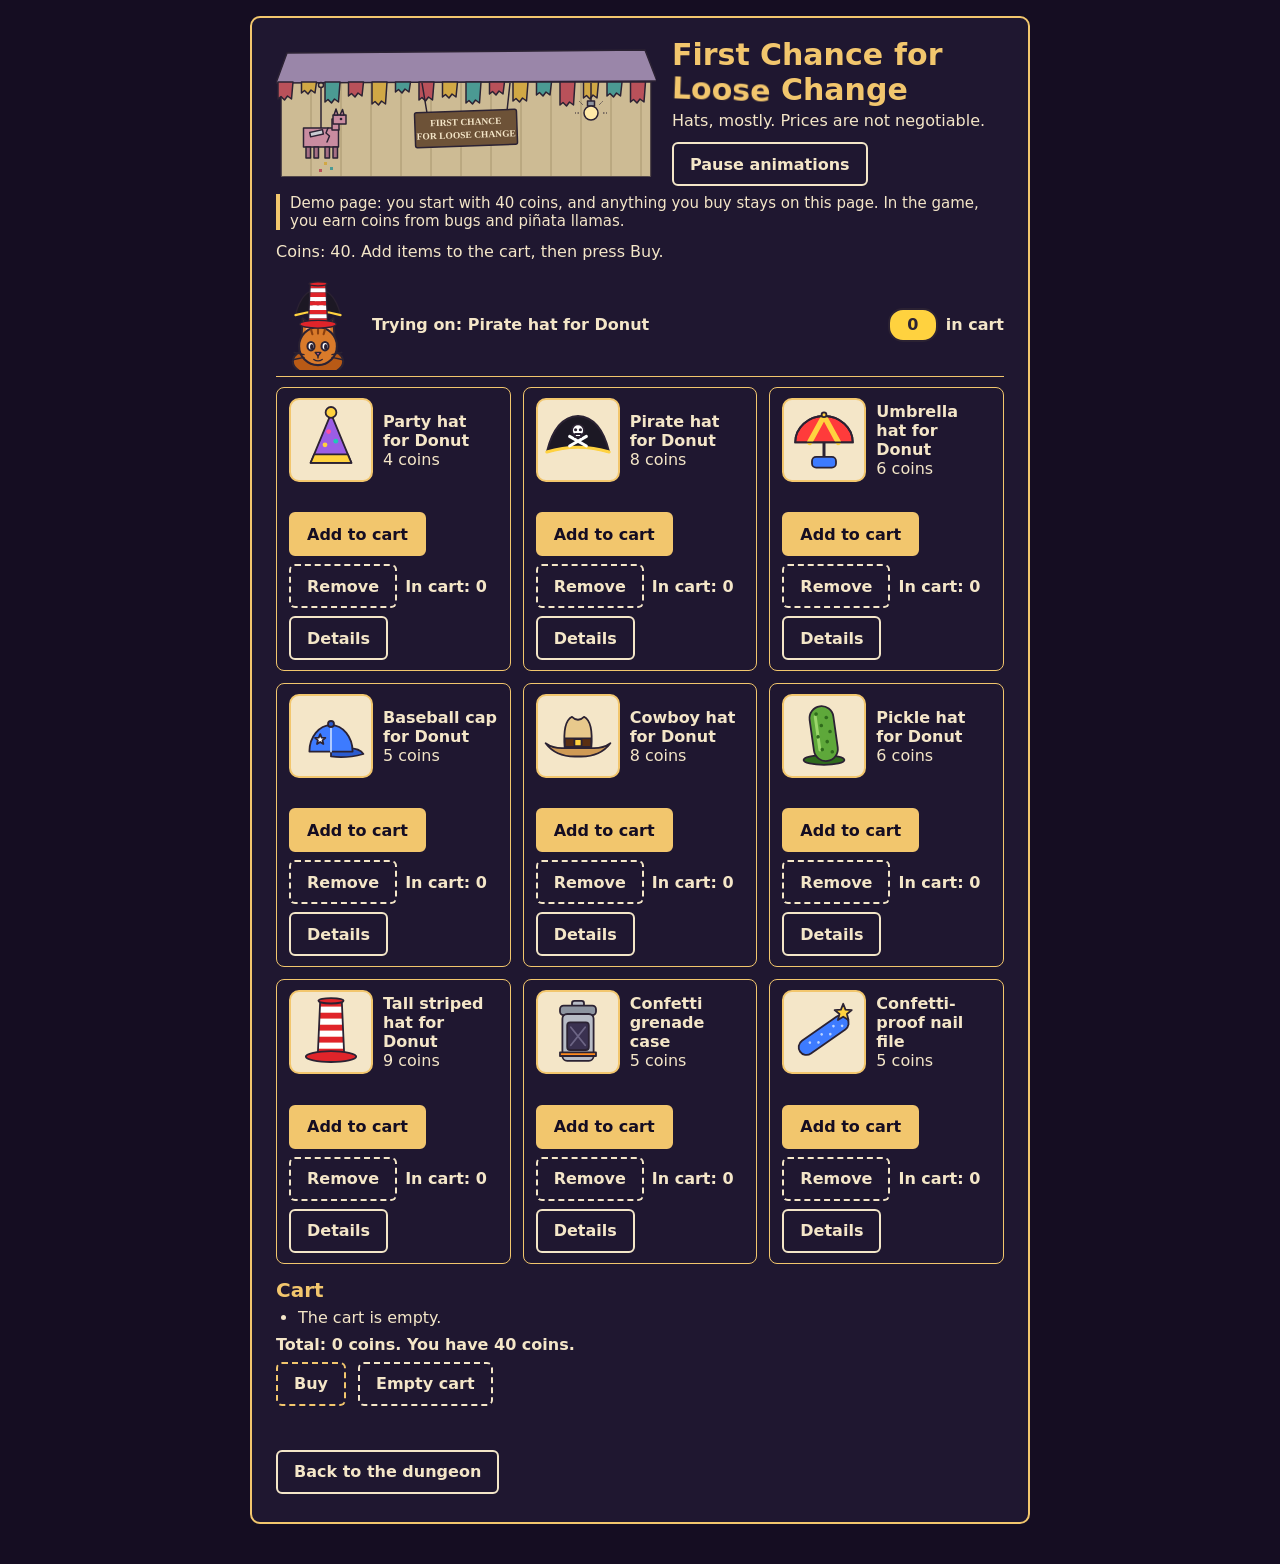
==== shop.html @ 12e5bb5b "Add files via upload testing v3 shop updates and full interactive game" ====
<!doctype html>
<html lang="en">
<head>
<meta charset="utf-8">
<meta name="viewport" content="width=device-width, initial-scale=1">
<title>First Chance for Loose Change: the shop page</title>
<meta name="description" content="A dingy, overpriced hat shop from Welcome, Crawler, with every animation explained in MOTION-LOG.md.">
<link rel="icon" href="data:,">
<link rel="stylesheet" href="styles.css">
</head>
<body class="shop-page">
<!-- The same store as the game's window, as a page of its own. shop.js and item-art.js are shared with the game (index.html).
     Coins and the bag here are a demo: nothing carries over into the game. -->
<main id="storeDialog" class="standalone" aria-labelledby="storeTitle" aria-describedby="storeDesc">
  <header class="store-hero">
    <div id="storeArt" class="storefront"></div>
    <div>
      <h1 id="storeTitle">First Chance for Loose Change</h1>
      <p id="storeTag">Hats, mostly. Prices are not negotiable.</p>
      <button id="storePause" class="ghost pausebtn" type="button">Pause animations</button>
    </div>
  </header>
  <p id="demoNote">Demo page: you start with 40 coins, and anything you buy stays on this page. In the game, you earn coins from bugs and piñata llamas.</p>
  <p id="storeDesc">Coins: <span id="storeCoins">0</span>. Add items to the cart, then press Buy.</p>
  <div class="tryon" aria-hidden="true">
    <div id="tryonArt" class="tryon-art"></div>
    <span id="tryonName" class="tryon-text"></span>
    <span class="cartpill"><span id="cartBadge" class="badge">0</span><span>in cart</span></span>
  </div>
  <div id="storeItems"></div>
  <noscript>
    <p>The cart needs JavaScript. Without it, this is the stock:</p>
    <ul>
    <li><strong>Party hat for Donut</strong>, 4 coins. A small purple party hat for Donut. She will pretend not to like it.</li>
    <li><strong>Pirate hat for Donut</strong>, 8 coins. A black pirate hat with gold trim and a skull and crossbones, sized for a cat.</li>
    <li><strong>Umbrella hat for Donut</strong>, 6 coins. A hat with a small red and yellow umbrella on top, sized for a cat.</li>
    <li><strong>Baseball cap for Donut</strong>, 5 coins. A blue baseball cap with a curved brim, sized for a cat.</li>
    <li><strong>Cowboy hat for Donut</strong>, 8 coins. A tan cowboy hat with a wide curled brim, sized for a cat.</li>
    <li><strong>Pickle hat for Donut</strong>, 6 coins. A hat shaped like a green pickle, covered in little bumps, sized for a cat.</li>
    <li><strong>Tall striped hat for Donut</strong>, 9 coins. A very tall hat with red and white stripes, sized for a cat. It sticks well above her head.</li>
    <li><strong>Confetti grenade case</strong>, 5 coins. An empty case. Walk through fresh llama confetti to fill it. A full case is a grenade.</li>
    <li><strong>Confetti-proof nail file</strong>, 5 coins. Confetti no longer slows you down.</li>
    </ul>
  </noscript>
  <h2 id="cartHead">Cart</h2>
  <ul id="cartLines" aria-labelledby="cartHead"></ul>
  <p id="cartTotal"></p>
  <div class="row"><button id="storeBuy" type="button">Buy</button><button id="storeEmpty" class="ghost" type="button">Empty cart</button></div>
  <p id="storeNote" role="status"></p>
  <a class="linkbtn" id="storeLeave" href="index.html">Back to the dungeon</a>
</main>
<script type="module">
import { createShop } from './shop.js';
const $ = id => document.getElementById(id);
const state = { coins: 40, cart: {}, bought: 0, windowShopped: false };
const MAX = { caseEmpty: 3 }, bag = {};                                   // the game's limits: three cases, one of everything else
const invRoom = id => Math.max(0, (MAX[id] || 1) - (bag[id] || 0));
const invGive = (id, n = 1) => { bag[id] = (bag[id] || 0) + Math.min(n, invRoom(id)); };
createShop({ state, $, storeDlg: $('storeDialog'), invRoom, invGive, leaveHref: 'index.html' }).openStore();
</script>
</body>
</html>
---- styles.css ----
/* styles.css: every style for Welcome, Crawler.
   Colours, sizes and spacing for the HUD, the dialogs, the touch controls and the store are all here.
   (Styles the game changes while it runs, such as the stick knob and the touch-control height, are set in index.html's script.) */
:root { --ink:#f4e6c8; --panel:rgba(20,14,34,.92); --accent:#f2c66d; --bg:#150d22; }
html, body { height:100%; margin:0; background:#0b1226; color:var(--ink); font-family: system-ui, sans-serif; overflow:hidden; }
#hud { position:fixed; top:calc(12px + env(safe-area-inset-top)); left:calc(12px + env(safe-area-inset-left)); right:calc(12px + env(safe-area-inset-right)); display:flex; justify-content:space-between; align-items:flex-start; gap:12px; pointer-events:none; z-index:2; }
#hud b { font-size:20px; color:var(--accent); }
.card { background:var(--panel); border:1px solid var(--accent); border-radius:8px; padding:10px 14px; pointer-events:auto; }
#prompt { position:fixed; bottom:20px; left:50%; transform:translateX(-50%); z-index:2; }
kbd { background:var(--accent); color:#150d22; border-radius:3px; padding:1px 6px; font-weight:bold; }
[hidden] { display:none !important; }
button { touch-action:manipulation; font:inherit; font-weight:bold; cursor:pointer; min-height:44px; padding:8px 16px; background:var(--accent); color:#150d22; border:2px solid var(--accent); border-radius:6px; }
button:hover, button:focus-visible { background:#ffd98a; border-color:#ffd98a; }
button:focus-visible, #canvasWrap:focus-visible { outline:3px solid var(--ink); outline-offset:3px; }
#music, #mouselook { margin:6px 8px 0 0; min-height:36px; padding:4px 10px; }       /* spaced from the right, so they line up when they wrap onto a new line */
.ghost { background:transparent; color:var(--ink); border-color:var(--ink); }
.ghost:hover, .ghost:focus-visible { background:rgba(244,230,200,0.12); border-color:var(--ink); }
#toasts { position:fixed; top:96px; left:50%; transform:translateX(-50%); width:min(440px, calc(100% - 32px)); max-height:calc(100vh - 112px); overflow-y:auto; z-index:3; display:flex; flex-direction:column; gap:10px; pointer-events:none; }   /* scrolls on a short screen, so Dismiss is always reachable */
.toast { background:var(--panel); border:2px solid var(--accent); border-radius:10px; padding:12px 16px; pointer-events:auto; }
.toast p { margin:0; }
.toast-label { color:var(--accent); font-size:14px; font-weight:bold; text-transform:uppercase; letter-spacing:0.06em; }
.toast-title { font-size:22px; font-weight:bold; }
.toast-text { font-size:16px; margin-bottom:8px !important; }
.toast-speech { font-size:20px; margin-bottom:8px !important; }
.toast-speech .who { color:var(--accent); font-weight:bold; letter-spacing:0.08em; }
.sr-only { position:absolute; width:1px; height:1px; margin:-1px; padding:0; overflow:hidden; clip:rect(0 0 0 0); clip-path:inset(50%); white-space:nowrap; border:0; }
.toast button { min-height:36px; padding:2px 12px; }
@media (prefers-reduced-motion: no-preference) { .toast { animation: toastIn 0.35s ease-out; } }
@keyframes toastIn { from { opacity:0; transform:translateY(-12px); } to { opacity:1; transform:none; } }
dialog { background:#1f1730; color:var(--ink); border:2px solid var(--accent); border-radius:10px; padding:20px 24px; width:min(480px, 92vw); max-height:calc(100vh - 16px); max-height:calc(100dvh - 16px); overflow-y:auto; box-sizing:border-box; }
dialog::backdrop { background:rgba(10,6,20,0.78); }
dialog h2 { color:var(--accent); font-size:26px; margin:0 0 8px; padding-right:48px; }
dialog p { margin:0 0 12px; }
.row { display:flex; flex-wrap:wrap; gap:12px; margin-top:8px; }
.opt { display:block; width:100%; text-align:left; margin:0 0 10px; padding:10px 14px; }
.opt strong { display:block; }
.opt span { display:block; font-weight:400; font-size:15px; }
.opt[aria-disabled="true"] { background:transparent; color:var(--ink); border-style:dashed; cursor:not-allowed; }
.opt[aria-disabled="true"]:hover, .opt[aria-disabled="true"]:focus-visible { background:transparent; border-color:var(--accent); }
#bugNote { min-height:1.5em; font-weight:bold; margin:8px 0 12px; }
/* --- Touch controls (shown only when the player is using touch) --- */
.touch-only { display:none; }
body.touch .touch-only { display:inline-block; }
body.touch #keyhint, body.touch #prompt, body.touch .kbhint { display:none; }
button[aria-pressed="true"]::before { content:"\2713\00a0"; }
button[aria-pressed="true"] { background:#ffd98a; border-color:var(--ink); }
button[aria-pressed="false"] { background:transparent; color:var(--ink); border-color:var(--accent); }
button[aria-pressed="false"]:hover, button[aria-pressed="false"]:focus-visible { background:rgba(242,198,109,0.16); }
body.touch #music, body.touch #mouselook, body.touch .toast button { min-height:44px; }
#rotateTip { margin:0 0 6px; font-size:15px; }
#rotateTip button { min-height:44px; margin:4px 0 0; }
#loading { position:fixed; top:var(--hud-bottom, 110px); left:50%; transform:translateX(-50%); z-index:4; padding:6px 14px; pointer-events:none; }      /* just below the cards, and it never catches a click */
#touchUI { position:fixed; left:var(--vv-left, 0px); top:var(--vv-top, 0px); width:var(--vv-w, 100%); height:var(--vv-h, 100%); z-index:2; pointer-events:none; --btn:clamp(52px, 12vmin, 68px); -webkit-user-select:none; user-select:none; -webkit-touch-callout:none; }
.tc-cluster { position:absolute; bottom:calc(14px + env(safe-area-inset-bottom) + var(--raise, 0px)); display:flex; flex-direction:column; gap:8px; }
.tc-left  { left:calc(14px + env(safe-area-inset-left));   align-items:flex-start; }
.tc-right { right:calc(14px + env(safe-area-inset-right)); align-items:flex-end; }
body.swap .tc-left  { left:auto; right:calc(14px + env(safe-area-inset-right)); align-items:flex-end; }
body.swap .tc-right { right:auto; left:calc(14px + env(safe-area-inset-left));  align-items:flex-start; }
.tc-label { font-size:13px; font-weight:bold; letter-spacing:0.08em; text-transform:uppercase; color:var(--ink); background:var(--panel); border-radius:4px; padding:1px 8px; }
#stick { position:relative; width:calc(var(--btn) * 2.4); height:calc(var(--btn) * 2.4); border-radius:50%; border:3px solid var(--accent); background:rgba(20,14,34,0.6); pointer-events:auto; touch-action:none; }
#stickKnob { position:absolute; left:50%; top:50%; width:var(--btn); height:var(--btn); margin:calc(var(--btn) / -2) 0 0 calc(var(--btn) / -2); border-radius:50%; background:var(--accent); border:3px solid var(--ink); box-sizing:border-box; pointer-events:none; }
.pad { display:grid; grid-template-columns:repeat(3, var(--btn)); grid-template-rows:repeat(3, var(--btn)); gap:6px; pointer-events:auto; }
.pad button { width:var(--btn); height:var(--btn); min-height:0; padding:0; touch-action:none; font-size:calc(var(--btn) * 0.42); line-height:1; border-radius:12px; }
#camPad button { background:var(--panel); color:var(--accent); border-color:var(--accent); }
.pad button.down { background:var(--ink); color:#150d22; border-color:var(--ink); }
#touchAct { pointer-events:auto; min-height:var(--btn); max-width:min(62vw, 270px); font-size:18px; border-radius:14px; padding:6px 16px; }
dialog[open] { top:calc(var(--vv-top, 0px) + var(--vv-h, 100vh) / 2); bottom:auto; margin:0 auto; transform:translateY(-50%); max-height:calc(var(--vv-h, 100vh) - 16px); }
body.touch #toasts { top:var(--hud-bottom, 96px); max-height:calc(100vh - var(--hud-bottom, 96px) - 16px); max-height:calc(100dvh - var(--hud-bottom, 96px) - 16px); }
@media (orientation: portrait) {                                     /* upright: the four buttons sit two by two, so the cards do not cover a third of the picture */
  body.touch #hud .card:nth-child(2) { display:grid; grid-template-columns:1fr 1fr; gap:6px; align-content:start; }
  body.touch #hud .card:nth-child(2) button { margin:0; padding:4px 6px; font-size:14px; }
  body.touch #rotateTip { grid-column:1 / -1; margin:0; }
}
.x { position:absolute; top:8px; right:8px; min-width:44px; min-height:44px; padding:0; font-size:22px; line-height:1; background:transparent; color:var(--ink); border-color:var(--ink); }
.x:hover, .x:focus-visible { background:rgba(244,230,200,0.12); border-color:var(--ink); }
.opt strong .price { display:inline; float:right; margin-left:12px; font-weight:bold; font-size:inherit; }
.opt[aria-disabled="true"] strong .price { text-decoration:none; }
#storeNote { min-height:1.5em; font-weight:bold; margin:8px 0 12px; }
.itemhead { display:block; overflow:hidden; }
.item { border:1px solid var(--accent); border-radius:8px; padding:10px 14px; margin:0 0 10px; }
.item .d { display:block; font-size:15px; margin:2px 0 6px; }
.item .row { align-items:center; margin-top:4px; gap:8px; }
.item .qty { font-weight:bold; margin-left:4px; }
#cartHead { color:var(--accent); font-size:20px; margin:14px 0 6px; }
#cartLines { margin:0 0 8px; padding-left:22px; }
#cartTotal { font-weight:bold; margin:0 0 8px; }
.item button[aria-disabled="true"], #storeBuy[aria-disabled="true"], #storeEmpty[aria-disabled="true"] { background:transparent; color:var(--ink); border-style:dashed; cursor:not-allowed; }
.item button[aria-disabled="true"]:hover, #storeBuy[aria-disabled="true"]:hover, #storeEmpty[aria-disabled="true"]:hover,
.item button[aria-disabled="true"]:focus-visible, #storeBuy[aria-disabled="true"]:focus-visible, #storeEmpty[aria-disabled="true"]:focus-visible { background:transparent; border-color:var(--accent); }
.bagHead { color:var(--accent); font-size:20px; margin:14px 0 6px; }
#fade { position:fixed; inset:0; background:#000; opacity:0; pointer-events:none; z-index:5; transition:opacity 0.5s; }
@media (prefers-reduced-motion: reduce) { #fade { transition:none; } }

/* item pictures (item-art.js) sit on a cream tile so their dark outlines stay easy to see */
.art { display:inline-block; width:72px; height:72px; flex:none; background:#f4e6c8; border:2px solid var(--accent); border-radius:10px; padding:4px; }
.art svg, .art img { display:block; width:100%; height:100%; object-fit:contain; }
.art.small { width:48px; height:48px; padding:3px; border-radius:8px; }
.itemline { display:flex; gap:10px; align-items:flex-start; }
.itemline > div { flex:1; min-width:0; }

/* the store: a grid of cards, each turning over to show its description (shop.js) */
#storeDialog { width:min(780px, 94vw); }
#storeItems { display:grid; grid-template-columns:repeat(auto-fit, minmax(230px, 1fr)); gap:12px; margin:0 0 8px; }
.shopcard { perspective:1000px; }
.shopcard-inner { display:grid; transform-style:preserve-3d; transition:transform .6s cubic-bezier(.34,1.2,.64,1); }
.shopcard.flipped .shopcard-inner { transform:rotateY(180deg); }
.shopface { grid-area:1/1; display:flex; flex-direction:column; gap:6px; padding:10px 12px; border:1px solid var(--accent); border-radius:8px; background:#1f1730;
  backface-visibility:hidden; -webkit-backface-visibility:hidden; }
.shopface.back { transform:rotateY(180deg); }
.shopface .top { display:flex; gap:10px; align-items:center; }
.shopface .name { display:block; font-weight:bold; }
.shopface .cost { display:block; }
.shopface .d { margin:0; font-size:15px; flex:1; }
.shopface .status { margin:0; min-height:1.3em; font-size:14px; }
.shopface .row { align-items:center; gap:8px; margin-top:auto; }
.shopface .qty { font-weight:bold; }
.shopface button[aria-disabled="true"] { background:transparent; color:var(--ink); border-style:dashed; cursor:not-allowed; }
.shopface button[aria-disabled="true"]:hover, .shopface button[aria-disabled="true"]:focus-visible { background:transparent; border-color:var(--accent); }
@media (prefers-reduced-motion: reduce) { .shopcard-inner { transition:none; } }

/* ============ Motion for First Chance for Loose Change (the store window) ============
   Personality: dingy, unexpected, overpriced. So: heavy and slow, no bounce; one odd beat in each interaction; prices arrive last.
   Every animation below is inside the "no-preference" query, so with reduced motion on, everything simply appears and nothing loops.
   Durations: press 90 ms, feedback 240 ms, reveals 450 to 500 ms, flight 520 ms, loops 4 to 7 s. (R1 to R6 are the motion sentences.) */
:root {
  --ease-heavy: cubic-bezier(0.25, 0.8, 0.35, 1);   /* lands and sticks */
  --ease-sag: cubic-bezier(0.45, 0, 0.55, 1);       /* swaying, fading */
  --ease-clunk: cubic-bezier(0.5, 0, 0.8, 0.4);     /* starts slow, drops fast */
}
/* the hero: the storefront, the headline and the Pause button */
.store-hero { display:flex; align-items:center; gap:16px; margin:0 0 8px; padding-right:48px; }
.store-hero > div:last-child { min-width:0; }
.store-hero h2, .store-hero h1 { margin:0 0 4px; padding:0; font-size:clamp(22px, 4vw, 30px); line-height:1.15; }
.store-hero p { margin:0 0 8px; }
.storefront { flex:none; }
.storefront svg { display:block; height:130px; width:auto; border-radius:8px; }
/* the try-on strip (it stays at the top of the window while the cards scroll) and the cart badge */
.tryon { position:sticky; top:0; z-index:3; display:flex; align-items:center; gap:12px; margin:0 0 10px; padding:6px 0; background:#1f1730; border-bottom:1px solid var(--accent); }
.tryon-art svg { display:block; width:84px; height:auto; }
.tryon-text { flex:1; min-width:0; font-weight:bold; }
.tryon-hat { opacity:0; }
.tryon-hat.on { opacity:1; }
.cartpill { display:flex; align-items:center; gap:8px; font-weight:bold; }
.badge { display:inline-grid; place-items:center; min-width:30px; height:30px; padding:0 8px; border-radius:15px; background:#ffd23f; color:#2b2233; border:2px solid #2b2233; font-weight:bold; }
.fly-copy { position:absolute; margin:0; z-index:20; pointer-events:none; }   /* the copy of an item's picture that flies to the badge */
@media (max-width: 520px) {
  .store-hero { flex-wrap:wrap; }
  .storefront svg { height:100px; }
  .tryon-art svg { width:64px; }
}

@media (prefers-reduced-motion: no-preference) {
  /* R1 feedback: a card lifts and tilts a little crookedly on hover or keyboard focus, and sinks on press; buttons lift too.
     The transition sits on the base rule, so the card eases back out as well. */
  .shopcard { transition: transform 240ms var(--ease-heavy), translate 500ms var(--ease-heavy) var(--d, 0ms), opacity 500ms var(--ease-heavy) var(--d, 0ms); }
  .shopcard:hover, .shopcard:has(:focus-visible) { transform: translateY(-3px) rotate(-0.8deg); }
  .shopcard:active { transform: translateY(-1px) scale(0.97); transition-duration: 90ms, 500ms, 500ms; }
  .shopface button { transition: transform 240ms var(--ease-heavy); }
  .shopface button:not([aria-disabled="true"]):hover, .shopface button:not([aria-disabled="true"]):focus-visible { transform: translateY(-2px); }
  .shopface button:not([aria-disabled="true"]):active { transform: scale(0.97); transition-duration: 90ms; }

  /* R2 load sequence: each word of the shop's name drops in, 110 ms after the one before; the whole name is there by about 0.9 s.
     "Loose" ends up a little crooked. */
  .js-motion #storeTitle .w { display:inline-block; opacity:0; transform:translateY(16px); }
  .js-motion #storeDialog.play #storeTitle .w { animation: word-drop 450ms var(--ease-heavy) both; animation-delay: calc(var(--i) * 110ms); }
  #storeTitle .w.crooked { --end-rot: 2deg; }
  @keyframes word-drop { to { opacity:1; transform:rotate(var(--end-rot, 0deg)); } }

  /* R3 living illustration: the sign and the llama sway from where they hang, and the bulb dims now and then. The three loop at
     different lengths, so they never move in step. The bulb never goes dark: it only dips to 75 percent, about once every four seconds. */
  .storefront .sign { transform-box:view-box; transform-origin:480px 172px; animation: sway-sign 5.2s var(--ease-sag) infinite alternate; }
  .storefront .llama { transform-box:view-box; transform-origin:190px 176px; animation: sway-llama 6.7s var(--ease-sag) infinite alternate; }
  .storefront .bulb { animation: bulb-dim 4.3s var(--ease-sag) infinite; }
  @keyframes sway-sign { from { transform:rotate(-3deg); } to { transform:rotate(2deg); } }
  @keyframes sway-llama { from { transform:rotate(-2.5deg); } to { transform:rotate(3.5deg); } }
  @keyframes bulb-dim { 0%, 62%, 100% { opacity:1; } 78% { opacity:0.75; } }
  .storefront.paused * { animation-play-state: paused; }

  /* R4 scroll reveal: a card fades up as it scrolls into view and its price follows 150 ms later. Cards are hidden only when the
     script is running (.js-motion), and the script shows them all at once if it cannot watch the scrolling. */
  .js-motion .shopcard:not(.in) { opacity:0; translate:0 24px; }
  .shopcard .cost { transition: opacity 500ms var(--ease-heavy) calc(var(--d, 0ms) + 150ms), translate 500ms var(--ease-heavy) calc(var(--d, 0ms) + 150ms); }
  .js-motion .shopcard:not(.in) .cost { opacity:0; translate:0 10px; }

  /* R5 scroll story: the hat on Donut in the strip crossfades as a hat card crosses the middle of the window */
  .tryon-hat { transition: opacity 350ms var(--ease-sag); }
}
@media (prefers-reduced-motion: reduce) { .pausebtn { display:none; } }   /* nothing loops, so there is nothing to pause */

/* where each button sits on the 3 x 3 grid of a pad (a button that already has a class gets its position from these too) */
.pos-up { grid-area:1/2; }
.pos-left { grid-area:2/1; }
.pos-centre { grid-area:2/2; }
.pos-right { grid-area:2/3; }
.pos-down { grid-area:3/2; }

/* ============ shop.html: the same store as a plain page (shop.js runs it; the game's version is the <dialog>) ============ */
html:has(body.shop-page) { height:auto; overflow:auto; }          /* the game locks the page in place; the shop page has to scroll */
body.shop-page { height:auto; min-height:100%; overflow:visible; background:#150d22; padding:16px 0 40px; }
.standalone { position:relative; width:min(780px, 94vw); margin:0 auto; padding:20px 24px 28px; box-sizing:border-box; background:#1f1730; border:2px solid var(--accent); border-radius:10px; }
.standalone p { margin:0 0 12px; }
.standalone .store-hero { padding-right:0; }
.standalone .store-hero h1 { color:var(--accent); }
#demoNote { font-size:15px; border-left:4px solid var(--accent); padding-left:10px; }
.linkbtn { display:inline-flex; align-items:center; box-sizing:border-box; min-height:44px; padding:8px 16px; font-weight:bold; text-decoration:none; color:var(--ink); background:transparent; border:2px solid var(--ink); border-radius:6px; }
.linkbtn:hover, .linkbtn:focus-visible { background:rgba(244,230,200,0.12); }
.linkbtn:focus-visible { outline:3px solid var(--ink); outline-offset:3px; }
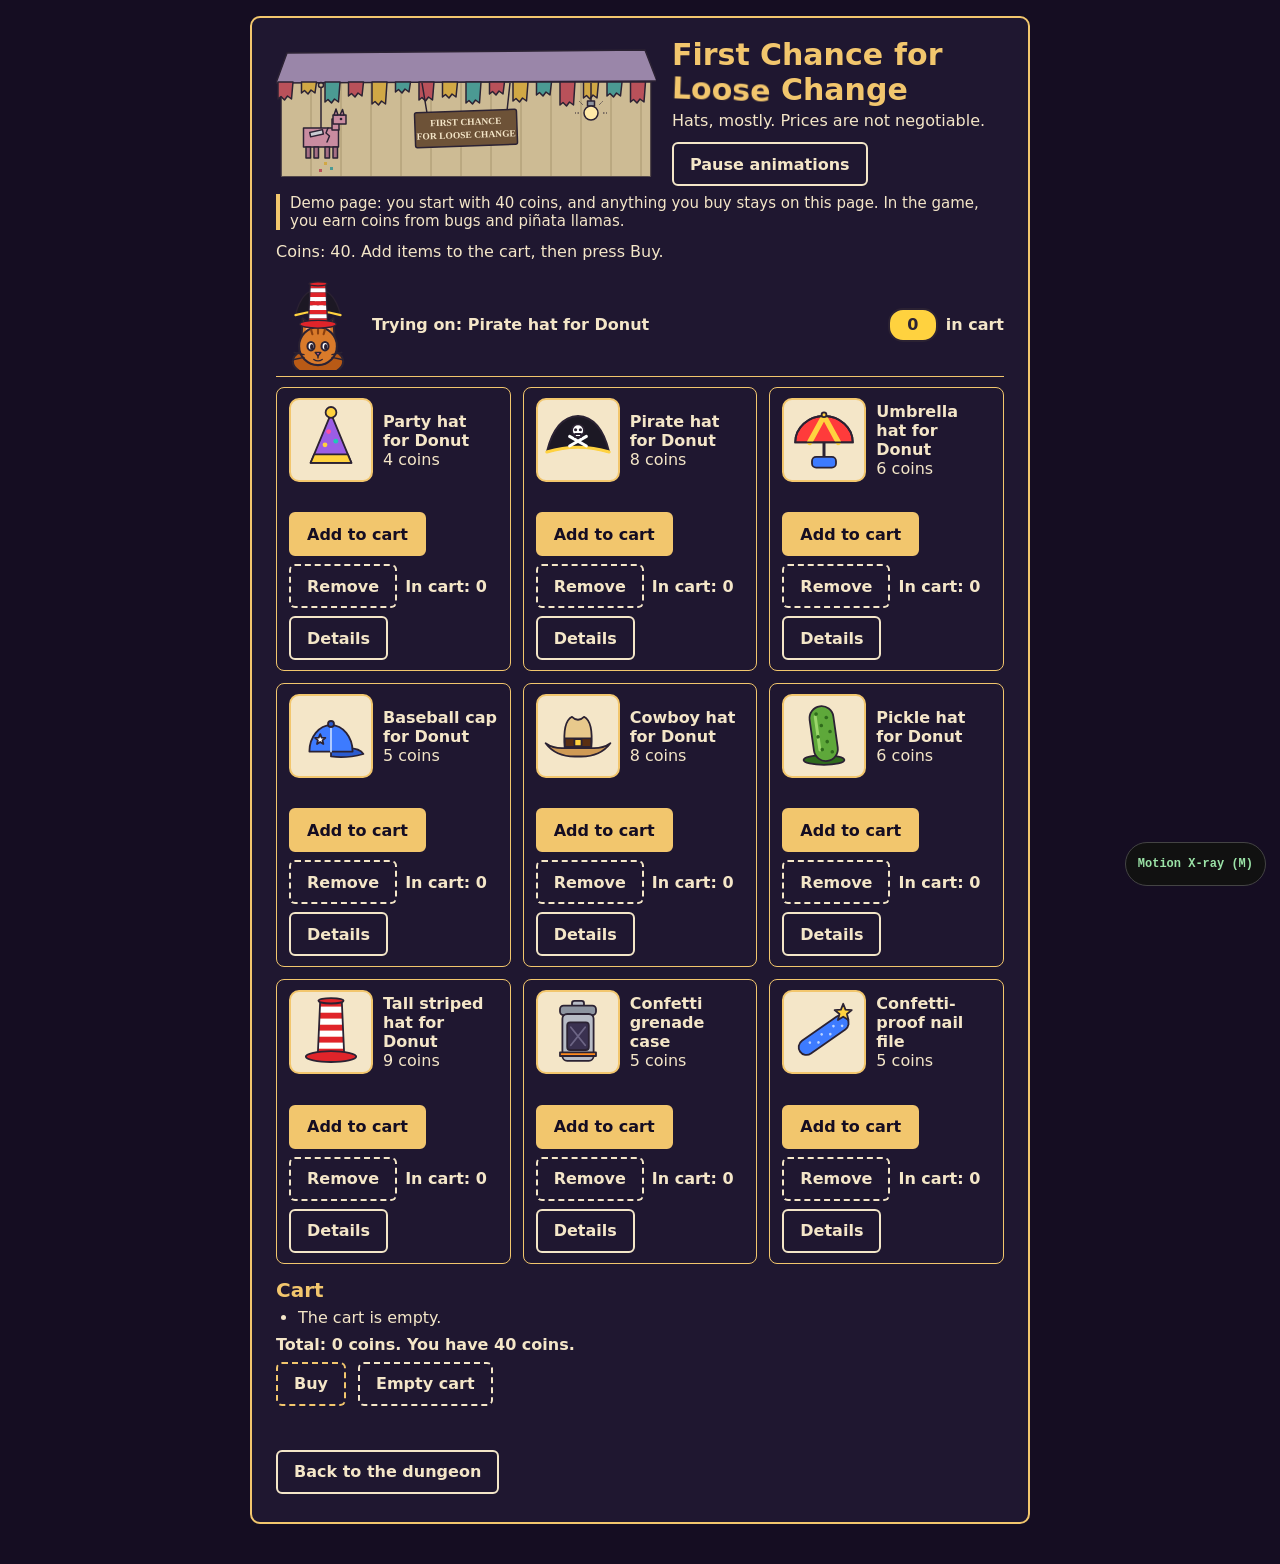
==== commit ee0edfb7: "Add files via upload shop file needs js for xray" ====
--- a/shop.html
+++ b/shop.html
@@ -7,6 +7,7 @@
 <meta name="description" content="A dingy, overpriced hat shop from Welcome, Crawler, with every animation explained in MOTION-LOG.md.">
 <link rel="icon" href="data:,">
 <link rel="stylesheet" href="styles.css">
+<noscript><style>.tryon, #storePause, #storeDesc, #cartHead, #cartLines, #cartTotal, #storeNote, #storeBuy, #storeEmpty { display: none; }</style></noscript>   <!-- without JavaScript these controls would do nothing, so they are not shown -->
 </head>
 <body class="shop-page">
 <!-- The same store as the game's window, as a page of its own. shop.js and item-art.js are shared with the game (index.html).
@@ -22,9 +23,9 @@
   </header>
   <p id="demoNote">Demo page: you start with 40 coins, and anything you buy stays on this page. In the game, you earn coins from bugs and piñata llamas.</p>
   <p id="storeDesc">Coins: <span id="storeCoins">0</span>. Add items to the cart, then press Buy.</p>
-  <div class="tryon" aria-hidden="true">
+  <div class="tryon">
     <div id="tryonArt" class="tryon-art"></div>
-    <span id="tryonName" class="tryon-text"></span>
+    <span id="tryonName" class="tryon-text" aria-hidden="true"></span>
     <span class="cartpill"><span id="cartBadge" class="badge">0</span><span>in cart</span></span>
   </div>
   <div id="storeItems"></div>
@@ -38,7 +39,7 @@
     <li><strong>Cowboy hat for Donut</strong>, 8 coins. A tan cowboy hat with a wide curled brim, sized for a cat.</li>
     <li><strong>Pickle hat for Donut</strong>, 6 coins. A hat shaped like a green pickle, covered in little bumps, sized for a cat.</li>
     <li><strong>Tall striped hat for Donut</strong>, 9 coins. A very tall hat with red and white stripes, sized for a cat. It sticks well above her head.</li>
-    <li><strong>Confetti grenade case</strong>, 5 coins. An empty case. Walk through fresh llama confetti to fill it. A full case is a grenade.</li>
+    <li><strong>Confetti grenade case</strong>, 5 coins. An empty case. It fills by itself once you have 10 pieces of confetti from llamas. A full case is a grenade: 10 damage.</li>
     <li><strong>Confetti-proof nail file</strong>, 5 coins. Confetti no longer slows you down.</li>
     </ul>
   </noscript>
@@ -49,6 +50,7 @@
   <p id="storeNote" role="status"></p>
   <a class="linkbtn" id="storeLeave" href="index.html">Back to the dungeon</a>
 </main>
+<script src="motion-xray.js"></script>   <!-- the course's Motion X-ray: press M, or use the button in the corner -->
 <script type="module">
 import { createShop } from './shop.js';
 const $ = id => document.getElementById(id);
